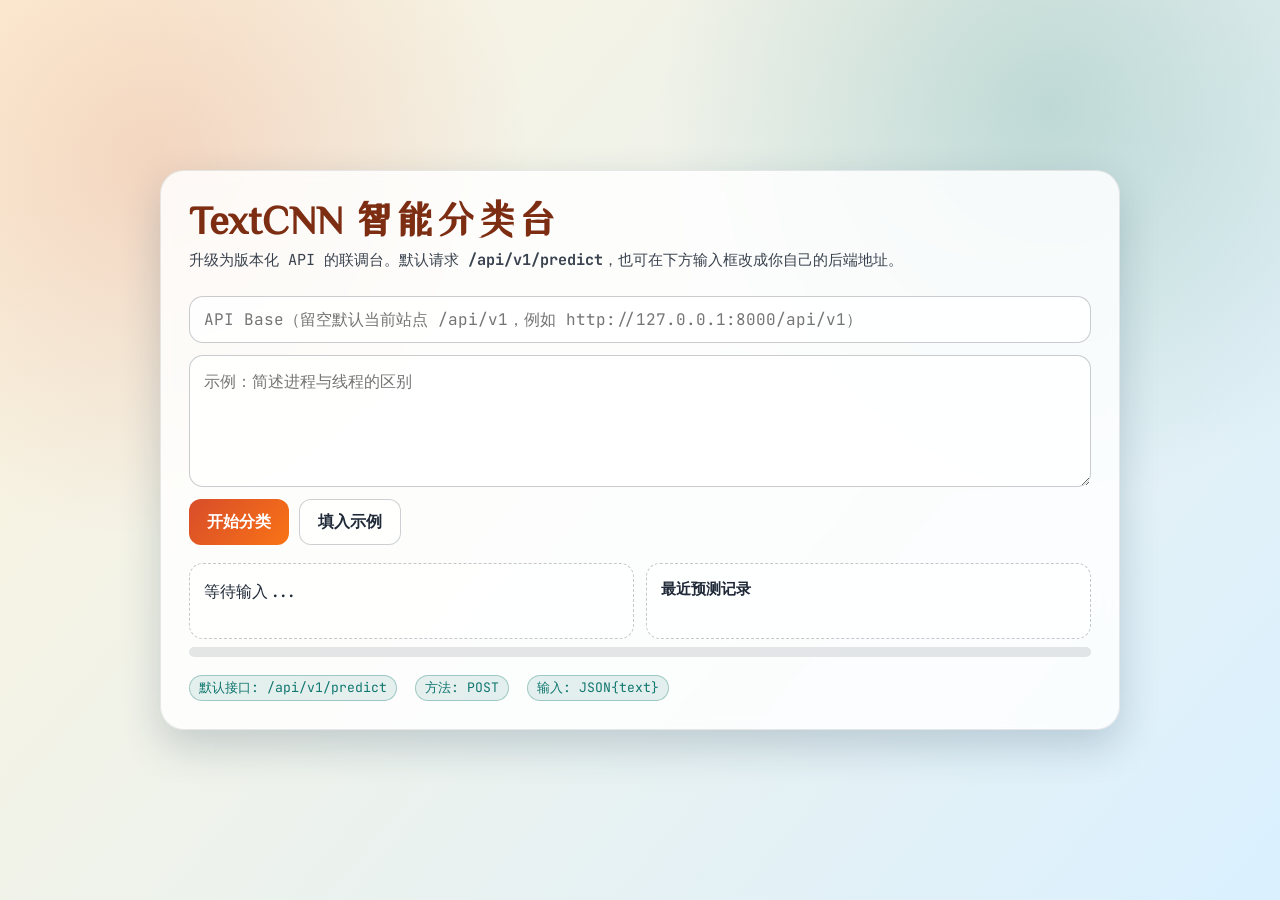
==== web/index.html @ a1f9fcad "feat: upgrade api responses and frontend integration" ====
<!doctype html>
<html lang="zh-CN">
<head>
  <meta charset="UTF-8" />
  <meta name="viewport" content="width=device-width, initial-scale=1.0" />
  <title>TextCNN 智能分类台</title>
  <link rel="preconnect" href="https://fonts.googleapis.com" />
  <link rel="preconnect" href="https://fonts.gstatic.com" crossorigin />
  <link href="https://fonts.googleapis.com/css2?family=ZCOOL+XiaoWei&family=JetBrains+Mono:wght@400;600&display=swap" rel="stylesheet" />
  <link rel="stylesheet" href="/web/style.css" />
</head>
<body>
  <main class="panel">
    <h1>TextCNN 智能分类台</h1>
    <p class="sub">升级为版本化 API 的联调台。默认请求 <strong>/api/v1/predict</strong>，也可在下方输入框改成你自己的后端地址。</p>

    <section class="form">
      <input id="apiBase" type="text" placeholder="API Base（留空默认当前站点 /api/v1，例如 http://127.0.0.1:8000/api/v1）" />
      <textarea id="inputText" placeholder="示例：简述进程与线程的区别"></textarea>
      <div class="actions">
        <button class="primary" id="predictBtn">开始分类</button>
        <button class="ghost" id="sampleBtn" type="button">填入示例</button>
      </div>
    </section>

    <section class="grid">
      <div class="result" id="resultBox">等待输入...</div>
      <div class="history">
        <h3>最近预测记录</h3>
        <ol id="historyList"></ol>
      </div>
    </section>

    <div class="conf-bar"><span id="confidenceBar"></span></div>

    <div class="meta">
      <span class="chip">默认接口: /api/v1/predict</span>
      <span class="chip">方法: POST</span>
      <span class="chip">输入: JSON{text}</span>
    </div>
  </main>
  <script src="/web/app.js"></script>
</body>
</html>
---- web/style.css ----
:root {
  --bg-1: #fef4dc;
  --bg-2: #daf0ff;
  --ink: #1f2937;
  --brand: #d84d2a;
  --brand-2: #0f766e;
  --card: rgba(255, 255, 255, 0.84);
  --shadow: 0 16px 40px rgba(22, 50, 74, 0.2);
  --ok: #166534;
  --warn: #9a3412;
}

* {
  box-sizing: border-box;
}

body {
  margin: 0;
  min-height: 100vh;
  font-family: "JetBrains Mono", "Microsoft YaHei", sans-serif;
  color: var(--ink);
  background:
    radial-gradient(circle at 12% 18%, rgba(216, 77, 42, 0.18), transparent 28%),
    radial-gradient(circle at 82% 12%, rgba(15, 118, 110, 0.2), transparent 30%),
    linear-gradient(130deg, var(--bg-1), var(--bg-2));
  display: grid;
  place-items: center;
  padding: 24px;
}

.panel {
  width: min(960px, 100%);
  background: var(--card);
  backdrop-filter: blur(7px);
  border: 1px solid rgba(31, 41, 55, 0.1);
  border-radius: 24px;
  box-shadow: var(--shadow);
  padding: 28px;
  animation: rise 420ms ease-out;
}

@keyframes rise {
  from { opacity: 0; transform: translateY(14px) scale(0.985); }
  to { opacity: 1; transform: translateY(0) scale(1); }
}

h1 {
  margin: 0;
  font-family: "ZCOOL XiaoWei", serif;
  font-size: clamp(1.7rem, 3.6vw, 2.5rem);
  color: #7c2d12;
}

.sub {
  margin-top: 8px;
  opacity: 0.88;
  font-size: 0.95rem;
  line-height: 1.75;
}

.form {
  margin-top: 22px;
  display: grid;
  gap: 12px;
}

textarea,
input[type="text"] {
  width: 100%;
  border-radius: 14px;
  border: 1px solid rgba(31, 41, 55, 0.24);
  padding: 12px 14px;
  font: inherit;
  background: rgba(255, 255, 255, 0.8);
}

textarea {
  min-height: 132px;
  line-height: 1.7;
  resize: vertical;
}

textarea:focus,
input[type="text"]:focus {
  outline: none;
  border-color: var(--brand-2);
  box-shadow: 0 0 0 3px rgba(15, 118, 110, 0.16);
}

.actions {
  display: flex;
  gap: 10px;
  flex-wrap: wrap;
}

button {
  border: none;
  border-radius: 12px;
  padding: 11px 18px;
  font: inherit;
  font-weight: 600;
  cursor: pointer;
  transition: transform 150ms ease, filter 150ms ease;
}

button:hover {
  transform: translateY(-1px);
  filter: saturate(1.08);
}

.primary {
  background: linear-gradient(130deg, var(--brand), #f97316);
  color: #fff;
}

.ghost {
  background: rgba(255, 255, 255, 0.72);
  color: var(--ink);
  border: 1px solid rgba(31, 41, 55, 0.22);
}

.grid {
  margin-top: 18px;
  display: grid;
  grid-template-columns: 1fr 1fr;
  gap: 12px;
}

.result,
.history {
  border-radius: 14px;
  padding: 14px;
  background: rgba(255, 255, 255, 0.7);
  border: 1px dashed rgba(31, 41, 55, 0.26);
  min-height: 76px;
}

.result {
  line-height: 1.8;
}

.history h3 {
  margin: 0 0 8px;
  font-size: 0.95rem;
}

#historyList {
  margin: 0;
  padding-left: 18px;
  line-height: 1.6;
  font-size: 0.92rem;
  max-height: 160px;
  overflow: auto;
}

.ok { color: var(--ok); }
.warn { color: var(--warn); }

.meta {
  margin-top: 12px;
}

.chip {
  display: inline-block;
  margin-right: 8px;
  margin-top: 6px;
  font-size: 0.82rem;
  padding: 3px 9px;
  border-radius: 999px;
  background: rgba(15, 118, 110, 0.1);
  color: #0f766e;
  border: 1px solid rgba(15, 118, 110, 0.32);
}

.conf-bar {
  margin-top: 8px;
  width: 100%;
  height: 10px;
  border-radius: 99px;
  background: rgba(15, 23, 42, 0.1);
  overflow: hidden;
}

.conf-bar > span {
  display: block;
  height: 100%;
  width: 0;
  background: linear-gradient(90deg, #0f766e, #22c55e);
  transition: width 300ms ease;
}

@media (max-width: 780px) {
  .panel {
    padding: 18px;
    border-radius: 16px;
  }

  .grid {
    grid-template-columns: 1fr;
  }

  .actions {
    display: grid;
    grid-template-columns: 1fr 1fr;
  }

  button {
    width: 100%;
  }
}
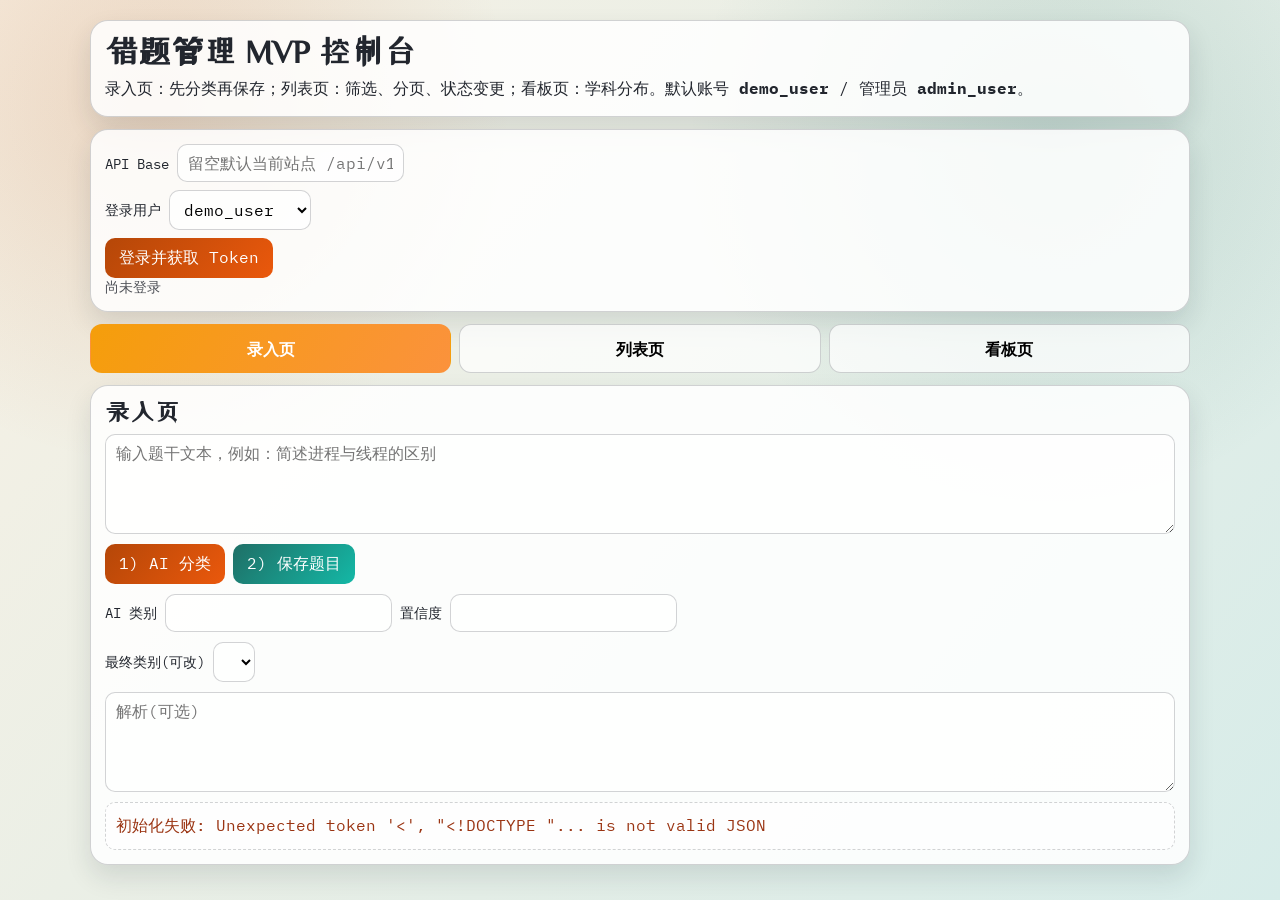
==== commit b9fc83ae: "feat: deliver MVP workflow with auth, question lifecycle, ops and UI" ====
--- a/web/index.html
+++ b/web/index.html
@@ -3,41 +3,104 @@
 <head>
   <meta charset="UTF-8" />
   <meta name="viewport" content="width=device-width, initial-scale=1.0" />
-  <title>TextCNN 智能分类台</title>
+  <title>错题管理 MVP 控制台</title>
   <link rel="preconnect" href="https://fonts.googleapis.com" />
   <link rel="preconnect" href="https://fonts.gstatic.com" crossorigin />
-  <link href="https://fonts.googleapis.com/css2?family=ZCOOL+XiaoWei&family=JetBrains+Mono:wght@400;600&display=swap" rel="stylesheet" />
+  <link href="https://fonts.googleapis.com/css2?family=ZCOOL+XiaoWei&family=IBM+Plex+Mono:wght@400;600&display=swap" rel="stylesheet" />
   <link rel="stylesheet" href="/web/style.css" />
 </head>
 <body>
-  <main class="panel">
-    <h1>TextCNN 智能分类台</h1>
-    <p class="sub">升级为版本化 API 的联调台。默认请求 <strong>/api/v1/predict</strong>，也可在下方输入框改成你自己的后端地址。</p>
+  <main class="shell">
+    <header class="hero">
+      <h1>错题管理 MVP 控制台</h1>
+      <p>录入页：先分类再保存；列表页：筛选、分页、状态变更；看板页：学科分布。默认账号 <strong>demo_user</strong> / 管理员 <strong>admin_user</strong>。</p>
+    </header>
 
-    <section class="form">
-      <input id="apiBase" type="text" placeholder="API Base（留空默认当前站点 /api/v1，例如 http://127.0.0.1:8000/api/v1）" />
-      <textarea id="inputText" placeholder="示例：简述进程与线程的区别"></textarea>
-      <div class="actions">
-        <button class="primary" id="predictBtn">开始分类</button>
-        <button class="ghost" id="sampleBtn" type="button">填入示例</button>
+    <section class="auth-card">
+      <div class="row compact">
+        <label for="apiBase">API Base</label>
+        <input id="apiBase" type="text" placeholder="留空默认当前站点 /api/v1" />
+      </div>
+      <div class="row compact">
+        <label for="username">登录用户</label>
+        <select id="username">
+          <option value="demo_user">demo_user</option>
+          <option value="admin_user">admin_user</option>
+        </select>
+      </div>
+      <button id="loginBtn" class="primary" type="button">登录并获取 Token</button>
+      <div id="authStatus" class="hint">尚未登录</div>
+    </section>
+
+    <nav class="tabs">
+      <button class="tab active" data-tab="entry" type="button">录入页</button>
+      <button class="tab" data-tab="list" type="button">列表页</button>
+      <button class="tab" data-tab="board" type="button">看板页</button>
+    </nav>
+
+    <section id="tab-entry" class="panel active">
+      <h2>录入页</h2>
+      <textarea id="entryText" placeholder="输入题干文本，例如：简述进程与线程的区别"></textarea>
+      <div class="row">
+        <button id="classifyBtn" class="primary" type="button">1) AI 分类</button>
+        <button id="saveBtn" class="accent" type="button">2) 保存题目</button>
+      </div>
+      <div class="row">
+        <label for="entryAiLabel">AI 类别</label>
+        <input id="entryAiLabel" type="text" readonly />
+        <label for="entryConfidence">置信度</label>
+        <input id="entryConfidence" type="text" readonly />
+      </div>
+      <div class="row">
+        <label for="entryFinalLabel">最终类别(可改)</label>
+        <select id="entryFinalLabel"></select>
+      </div>
+      <textarea id="entryAnalysis" placeholder="解析(可选)"></textarea>
+      <div id="entryResult" class="result">等待操作...</div>
+    </section>
+
+    <section id="tab-list" class="panel">
+      <h2>列表页</h2>
+      <div class="row wrap">
+        <label for="filterLabel">学科</label>
+        <select id="filterLabel"><option value="">全部</option></select>
+        <label for="filterStatus">状态</label>
+        <select id="filterStatus">
+          <option value="">全部</option>
+          <option value="unreviewed">unreviewed</option>
+          <option value="reviewed">reviewed</option>
+          <option value="mastered">mastered</option>
+          <option value="careless">careless</option>
+        </select>
+        <label for="filterKeyword">关键词</label>
+        <input id="filterKeyword" type="text" placeholder="题干关键词" />
+        <button id="searchBtn" class="primary" type="button">查询</button>
+      </div>
+      <div id="listMeta" class="hint">-</div>
+      <table>
+        <thead>
+          <tr>
+            <th>题干</th>
+            <th>最终类</th>
+            <th>状态</th>
+            <th>更新时间</th>
+            <th>操作</th>
+          </tr>
+        </thead>
+        <tbody id="questionTbody"></tbody>
+      </table>
+      <div class="row">
+        <button id="prevPageBtn" class="ghost" type="button">上一页</button>
+        <button id="nextPageBtn" class="ghost" type="button">下一页</button>
       </div>
     </section>
 
-    <section class="grid">
-      <div class="result" id="resultBox">等待输入...</div>
-      <div class="history">
-        <h3>最近预测记录</h3>
-        <ol id="historyList"></ol>
-      </div>
+    <section id="tab-board" class="panel">
+      <h2>看板页</h2>
+      <button id="refreshBoardBtn" class="primary" type="button">刷新分布</button>
+      <div id="boardTotal" class="hint">总题数：0</div>
+      <div id="boardChart" class="bars"></div>
     </section>
-
-    <div class="conf-bar"><span id="confidenceBar"></span></div>
-
-    <div class="meta">
-      <span class="chip">默认接口: /api/v1/predict</span>
-      <span class="chip">方法: POST</span>
-      <span class="chip">输入: JSON{text}</span>
-    </div>
   </main>
   <script src="/web/app.js"></script>
 </body>
--- a/web/style.css
+++ b/web/style.css
@@ -1,12 +1,12 @@
 :root {
-  --bg-1: #fef4dc;
-  --bg-2: #daf0ff;
-  --ink: #1f2937;
-  --brand: #d84d2a;
-  --brand-2: #0f766e;
-  --card: rgba(255, 255, 255, 0.84);
-  --shadow: 0 16px 40px rgba(22, 50, 74, 0.2);
-  --ok: #166534;
+  --bg-a: #f8f1e4;
+  --bg-b: #d7ece9;
+  --card: rgba(255, 255, 255, 0.85);
+  --ink: #22262e;
+  --main: #b54708;
+  --main-2: #1f6f66;
+  --line: rgba(34, 38, 46, 0.2);
+  --good: #166534;
   --warn: #9a3412;
 }
 
@@ -16,195 +16,229 @@
 
 body {
   margin: 0;
-  min-height: 100vh;
-  font-family: "JetBrains Mono", "Microsoft YaHei", sans-serif;
+  font-family: "IBM Plex Mono", "Microsoft YaHei", sans-serif;
   color: var(--ink);
   background:
-    radial-gradient(circle at 12% 18%, rgba(216, 77, 42, 0.18), transparent 28%),
-    radial-gradient(circle at 82% 12%, rgba(15, 118, 110, 0.2), transparent 30%),
-    linear-gradient(130deg, var(--bg-1), var(--bg-2));
-  display: grid;
-  place-items: center;
-  padding: 24px;
-}
-
+    radial-gradient(circle at 12% 12%, rgba(181, 71, 8, 0.16), transparent 26%),
+    radial-gradient(circle at 82% 16%, rgba(31, 111, 102, 0.16), transparent 28%),
+    linear-gradient(130deg, var(--bg-a), var(--bg-b));
+  min-height: 100vh;
+  padding: 20px;
+}
+
+.shell {
+  width: min(1100px, 100%);
+  margin: 0 auto;
+  display: grid;
+  gap: 12px;
+}
+
+.hero,
+.auth-card,
 .panel {
-  width: min(960px, 100%);
   background: var(--card);
-  backdrop-filter: blur(7px);
-  border: 1px solid rgba(31, 41, 55, 0.1);
-  border-radius: 24px;
-  box-shadow: var(--shadow);
-  padding: 28px;
-  animation: rise 420ms ease-out;
-}
-
-@keyframes rise {
-  from { opacity: 0; transform: translateY(14px) scale(0.985); }
-  to { opacity: 1; transform: translateY(0) scale(1); }
-}
-
-h1 {
+  border: 1px solid var(--line);
+  border-radius: 18px;
+  padding: 14px;
+  box-shadow: 0 12px 26px rgba(27, 39, 52, 0.12);
+}
+
+h1,
+h2 {
   margin: 0;
   font-family: "ZCOOL XiaoWei", serif;
-  font-size: clamp(1.7rem, 3.6vw, 2.5rem);
-  color: #7c2d12;
-}
-
-.sub {
-  margin-top: 8px;
-  opacity: 0.88;
-  font-size: 0.95rem;
-  line-height: 1.75;
-}
-
-.form {
-  margin-top: 22px;
-  display: grid;
-  gap: 12px;
-}
-
+}
+
+.hero p {
+  margin: 8px 0 0;
+  line-height: 1.7;
+}
+
+.tabs {
+  display: grid;
+  grid-template-columns: repeat(3, 1fr);
+  gap: 8px;
+}
+
+.tab {
+  border: 1px solid var(--line);
+  background: rgba(255, 255, 255, 0.72);
+  border-radius: 12px;
+  padding: 10px;
+  cursor: pointer;
+  font: inherit;
+  font-weight: 600;
+}
+
+.tab.active {
+  background: linear-gradient(120deg, #f59e0b, #fb923c);
+  color: #fff;
+  border-color: transparent;
+}
+
+.panel {
+  display: none;
+  animation: fadeIn 220ms ease-out;
+}
+
+.panel.active {
+  display: grid;
+  gap: 10px;
+}
+
+@keyframes fadeIn {
+  from {
+    opacity: 0;
+    transform: translateY(8px);
+  }
+  to {
+    opacity: 1;
+    transform: translateY(0);
+  }
+}
+
+.row {
+  display: flex;
+  gap: 8px;
+  align-items: center;
+}
+
+.row.wrap {
+  flex-wrap: wrap;
+}
+
+.row.compact {
+  margin-bottom: 8px;
+}
+
+label {
+  font-size: 0.9rem;
+}
+
+input,
 textarea,
-input[type="text"] {
-  width: 100%;
-  border-radius: 14px;
-  border: 1px solid rgba(31, 41, 55, 0.24);
-  padding: 12px 14px;
+select,
+button {
   font: inherit;
-  background: rgba(255, 255, 255, 0.8);
+}
+
+input,
+textarea,
+select {
+  border: 1px solid var(--line);
+  border-radius: 10px;
+  padding: 8px 10px;
+  background: rgba(255, 255, 255, 0.72);
 }
 
 textarea {
-  min-height: 132px;
-  line-height: 1.7;
+  min-height: 100px;
   resize: vertical;
-}
-
-textarea:focus,
-input[type="text"]:focus {
-  outline: none;
-  border-color: var(--brand-2);
-  box-shadow: 0 0 0 3px rgba(15, 118, 110, 0.16);
-}
-
-.actions {
-  display: flex;
-  gap: 10px;
-  flex-wrap: wrap;
 }
 
 button {
   border: none;
-  border-radius: 12px;
-  padding: 11px 18px;
-  font: inherit;
-  font-weight: 600;
+  border-radius: 10px;
+  padding: 9px 14px;
   cursor: pointer;
-  transition: transform 150ms ease, filter 150ms ease;
-}
-
-button:hover {
-  transform: translateY(-1px);
-  filter: saturate(1.08);
 }
 
 .primary {
-  background: linear-gradient(130deg, var(--brand), #f97316);
   color: #fff;
+  background: linear-gradient(130deg, var(--main), #ea580c);
+}
+
+.accent {
+  color: #fff;
+  background: linear-gradient(130deg, var(--main-2), #14b8a6);
 }
 
 .ghost {
-  background: rgba(255, 255, 255, 0.72);
-  color: var(--ink);
-  border: 1px solid rgba(31, 41, 55, 0.22);
-}
-
-.grid {
-  margin-top: 18px;
-  display: grid;
-  grid-template-columns: 1fr 1fr;
-  gap: 12px;
-}
-
-.result,
-.history {
-  border-radius: 14px;
-  padding: 14px;
-  background: rgba(255, 255, 255, 0.7);
-  border: 1px dashed rgba(31, 41, 55, 0.26);
-  min-height: 76px;
+  border: 1px solid var(--line);
+  background: rgba(255, 255, 255, 0.8);
+}
+
+.hint {
+  font-size: 0.88rem;
+  color: rgba(34, 38, 46, 0.8);
 }
 
 .result {
-  line-height: 1.8;
-}
-
-.history h3 {
-  margin: 0 0 8px;
-  font-size: 0.95rem;
-}
-
-#historyList {
-  margin: 0;
-  padding-left: 18px;
+  border-radius: 10px;
+  border: 1px dashed var(--line);
+  background: rgba(255, 255, 255, 0.65);
+  padding: 10px;
   line-height: 1.6;
+}
+
+table {
+  width: 100%;
+  border-collapse: collapse;
   font-size: 0.92rem;
-  max-height: 160px;
-  overflow: auto;
-}
-
-.ok { color: var(--ok); }
-.warn { color: var(--warn); }
-
-.meta {
-  margin-top: 12px;
-}
-
-.chip {
-  display: inline-block;
-  margin-right: 8px;
-  margin-top: 6px;
-  font-size: 0.82rem;
-  padding: 3px 9px;
+}
+
+th,
+td {
+  border-bottom: 1px solid var(--line);
+  text-align: left;
+  padding: 8px;
+  vertical-align: top;
+}
+
+th {
+  font-size: 0.86rem;
+  letter-spacing: 0.03em;
+}
+
+.bars {
+  display: grid;
+  gap: 8px;
+}
+
+.bar-item {
+  display: grid;
+  grid-template-columns: 180px 1fr 70px;
+  gap: 10px;
+  align-items: center;
+}
+
+.bar-track {
+  height: 12px;
   border-radius: 999px;
-  background: rgba(15, 118, 110, 0.1);
-  color: #0f766e;
-  border: 1px solid rgba(15, 118, 110, 0.32);
-}
-
-.conf-bar {
-  margin-top: 8px;
-  width: 100%;
-  height: 10px;
-  border-radius: 99px;
   background: rgba(15, 23, 42, 0.1);
   overflow: hidden;
 }
 
-.conf-bar > span {
-  display: block;
+.bar-fill {
   height: 100%;
-  width: 0;
+  border-radius: 999px;
   background: linear-gradient(90deg, #0f766e, #22c55e);
-  transition: width 300ms ease;
-}
-
-@media (max-width: 780px) {
-  .panel {
-    padding: 18px;
-    border-radius: 16px;
-  }
-
-  .grid {
+}
+
+.small {
+  padding: 4px 8px;
+  border-radius: 8px;
+  font-size: 0.8rem;
+}
+
+.ok {
+  color: var(--good);
+}
+
+.warn {
+  color: var(--warn);
+}
+
+@media (max-width: 860px) {
+  .tabs {
     grid-template-columns: 1fr;
   }
 
-  .actions {
-    display: grid;
-    grid-template-columns: 1fr 1fr;
-  }
-
-  button {
-    width: 100%;
-  }
-}
+  .bar-item {
+    grid-template-columns: 1fr;
+  }
+
+  .row {
+    flex-wrap: wrap;
+  }
+}
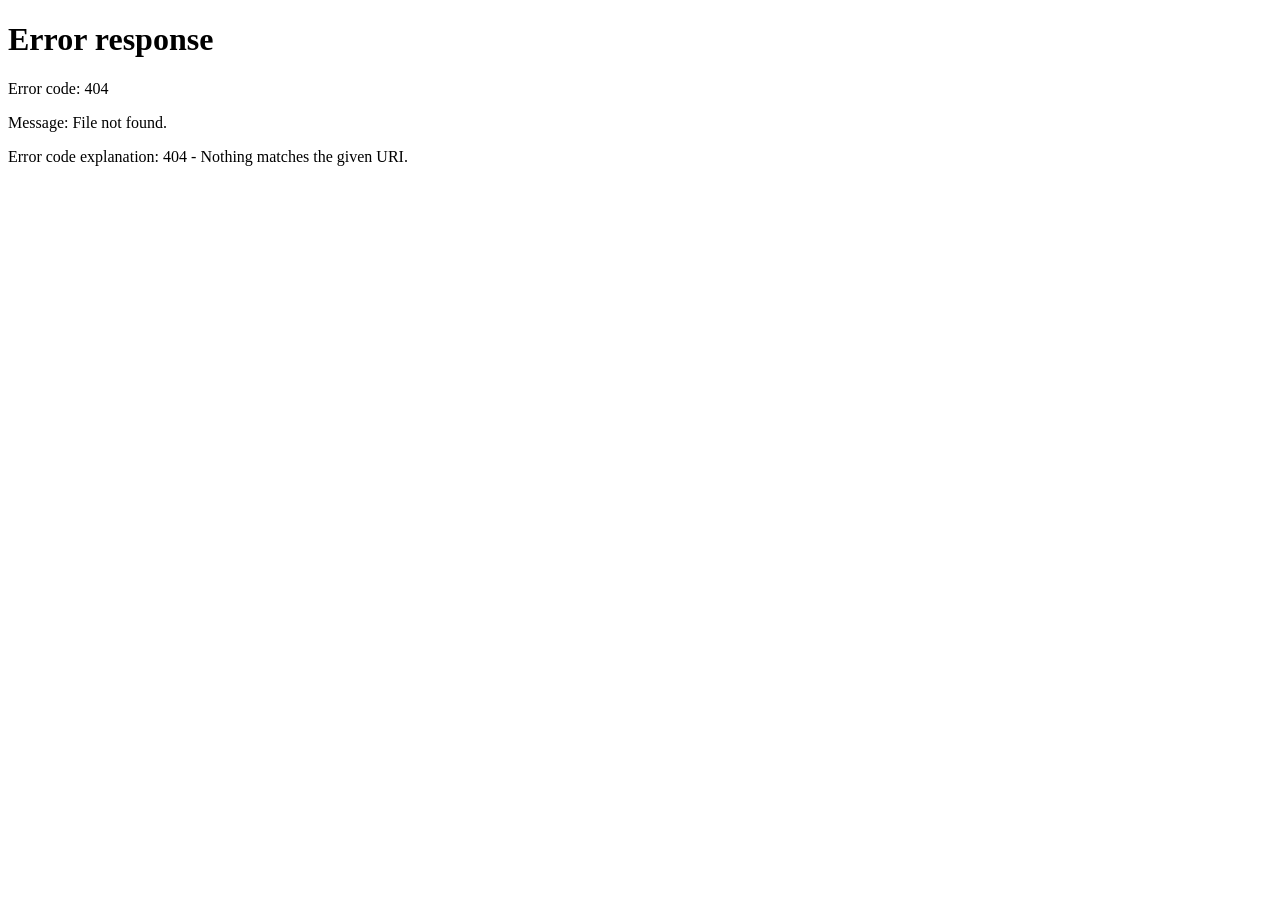
==== commit 93766e54: "最小mvp以及一些杂项文件" ====
--- a/web/index.html
+++ b/web/index.html
@@ -3,7 +3,7 @@
 <head>
   <meta charset="UTF-8" />
   <meta name="viewport" content="width=device-width, initial-scale=1.0" />
-  <title>错题管理 MVP 控制台</title>
+  <title>星火 · 智能错题空间</title>
   <link rel="preconnect" href="https://fonts.googleapis.com" />
   <link rel="preconnect" href="https://fonts.gstatic.com" crossorigin />
   <link href="https://fonts.googleapis.com/css2?family=ZCOOL+XiaoWei&family=IBM+Plex+Mono:wght@400;600&display=swap" rel="stylesheet" />
@@ -12,68 +12,71 @@
 <body>
   <main class="shell">
     <header class="hero">
-      <h1>错题管理 MVP 控制台</h1>
-      <p>录入页：先分类再保存；列表页：筛选、分页、状态变更；看板页：学科分布。默认账号 <strong>demo_user</strong> / 管理员 <strong>admin_user</strong>。</p>
+      <div class="hero-brand">
+        <div class="logo-circle-small">
+          <svg viewBox="0 0 24 24" width="24" height="24" stroke="currentColor" stroke-width="2" fill="none" stroke-linecap="round" stroke-linejoin="round"><path d="M4 19.5v-15A2.5 2.5 0 0 1 6.5 2H20v20H6.5a2.5 2.5 0 0 1 0-5H20"></path></svg>
+        </div>
+        <h1>星火 · 智能错题空间</h1>
+      </div>
+      <div class="user-profile">
+        <div class="avatar">
+          <svg viewBox="0 0 24 24" width="18" height="18" stroke="currentColor" stroke-width="2" fill="none"><path d="M20 21v-2a4 4 0 0 0-4-4H8a4 4 0 0 0-4 4v2"></path><circle cx="12" cy="7" r="4"></circle></svg>
+        </div>
+        <span id="authStatus" class="username">已登录</span>
+        <button id="logoutBtn" class="ghost small-btn" type="button">退出</button>
+      </div>
     </header>
 
-    <section class="auth-card">
-      <div class="row compact">
-        <label for="apiBase">API Base</label>
-        <input id="apiBase" type="text" placeholder="留空默认当前站点 /api/v1" />
-      </div>
-      <div class="row compact">
-        <label for="username">登录用户</label>
-        <select id="username">
-          <option value="demo_user">demo_user</option>
-          <option value="admin_user">admin_user</option>
-        </select>
-      </div>
-      <button id="loginBtn" class="primary" type="button">登录并获取 Token</button>
-      <div id="authStatus" class="hint">尚未登录</div>
-    </section>
-
     <nav class="tabs">
-      <button class="tab active" data-tab="entry" type="button">录入页</button>
-      <button class="tab" data-tab="list" type="button">列表页</button>
-      <button class="tab" data-tab="board" type="button">看板页</button>
+      <button class="tab active" data-tab="entry" type="button">录入</button>
+      <button class="tab" data-tab="list" type="button">记录</button>
+      <button class="tab" data-tab="board" type="button">分析</button>
     </nav>
 
     <section id="tab-entry" class="panel active">
-      <h2>录入页</h2>
-      <textarea id="entryText" placeholder="输入题干文本，例如：简述进程与线程的区别"></textarea>
+      <h2>录入</h2>
+      <textarea id="entryText" placeholder="请输入题目文本..."></textarea>
+      
+      <div class="btn-group-full">
+        <button id="classifyBtn" class="primary btn-large spread-btn" type="button">
+          <svg viewBox="0 0 24 24" width="18" height="18" stroke="currentColor" stroke-width="2" fill="none"><path d="M12 2l3 6 6 3-6 3-3 6-3-6-6-3 6-3z"></path></svg>
+          分类
+        </button>
+        <button id="saveBtn" class="accent btn-large spread-btn" type="button">
+          <svg viewBox="0 0 24 24" width="18" height="18" stroke="currentColor" stroke-width="2" fill="none"><path d="M19 21H5a2 2 0 0 1-2-2V5a2 2 0 0 1 2-2h11l5 5v11a2 2 0 0 1-2 2z"></path><polyline points="17 21 17 13 7 13 7 21"></polyline><polyline points="7 3 7 8 15 8"></polyline></svg>
+          确认保存
+        </button>
+      </div>
+
       <div class="row">
-        <button id="classifyBtn" class="primary" type="button">1) AI 分类</button>
-        <button id="saveBtn" class="accent" type="button">2) 保存题目</button>
-      </div>
-      <div class="row">
-        <label for="entryAiLabel">AI 类别</label>
+        <label for="entryAiLabel">类别</label>
         <input id="entryAiLabel" type="text" readonly />
         <label for="entryConfidence">置信度</label>
         <input id="entryConfidence" type="text" readonly />
       </div>
       <div class="row">
-        <label for="entryFinalLabel">最终类别(可改)</label>
+        <label for="entryFinalLabel">最终类别</label>
         <select id="entryFinalLabel"></select>
       </div>
-      <textarea id="entryAnalysis" placeholder="解析(可选)"></textarea>
-      <div id="entryResult" class="result">等待操作...</div>
+      <textarea id="entryAnalysis" placeholder="解析（可选）"></textarea>
+      <div id="entryResult" class="result">就绪</div>
     </section>
 
     <section id="tab-list" class="panel">
-      <h2>列表页</h2>
+      <h2>记录</h2>
       <div class="row wrap">
         <label for="filterLabel">学科</label>
         <select id="filterLabel"><option value="">全部</option></select>
         <label for="filterStatus">状态</label>
         <select id="filterStatus">
           <option value="">全部</option>
-          <option value="unreviewed">unreviewed</option>
-          <option value="reviewed">reviewed</option>
-          <option value="mastered">mastered</option>
-          <option value="careless">careless</option>
+            <option value="unreviewed">未复习</option>
+            <option value="reviewed">已复习</option>
+            <option value="mastered">已掌握</option>
+            <option value="careless">粗心错</option>
         </select>
         <label for="filterKeyword">关键词</label>
-        <input id="filterKeyword" type="text" placeholder="题干关键词" />
+        <input id="filterKeyword" type="text" placeholder="输入关键词" />
         <button id="searchBtn" class="primary" type="button">查询</button>
       </div>
       <div id="listMeta" class="hint">-</div>
@@ -81,7 +84,7 @@
         <thead>
           <tr>
             <th>题干</th>
-            <th>最终类</th>
+            <th>类别</th>
             <th>状态</th>
             <th>更新时间</th>
             <th>操作</th>
@@ -96,10 +99,16 @@
     </section>
 
     <section id="tab-board" class="panel">
-      <h2>看板页</h2>
-      <button id="refreshBoardBtn" class="primary" type="button">刷新分布</button>
+      <h2>分析</h2>
+      <button id="refreshBoardBtn" class="primary" type="button">刷新</button>
       <div id="boardTotal" class="hint">总题数：0</div>
+      <div id="masteryOverview" class="cards"></div>
+      <h3>学科分布</h3>
       <div id="boardChart" class="bars"></div>
+      <h3>近 7 天趋势</h3>
+      <div id="trendChart" class="bars"></div>
+      <h3>薄弱学科</h3>
+      <div id="weakTopics" class="bars"></div>
     </section>
   </main>
   <script src="/web/app.js"></script>
--- a/web/style.css
+++ b/web/style.css
@@ -39,8 +39,258 @@
   background: var(--card);
   border: 1px solid var(--line);
   border-radius: 18px;
-  padding: 14px;
+  padding: 18px 24px;
   box-shadow: 0 12px 26px rgba(27, 39, 52, 0.12);
+}
+
+.hero {
+  display: flex;
+  justify-content: space-between;
+  align-items: center;
+  flex-wrap: wrap;
+  gap: 16px;
+}
+
+.hero-brand {
+  display: flex;
+  align-items: center;
+  gap: 14px;
+}
+
+.hero h1 {
+  margin: 0;
+  text-align: left;
+}
+
+.logo-circle-small {
+  width: 44px;
+  height: 44px;
+  background: linear-gradient(135deg, var(--main-2), #0f766e);
+  color: white;
+  border-radius: 50%;
+  display: flex;
+  align-items: center;
+  justify-content: center;
+  box-shadow: 0 4px 12px rgba(31, 111, 102, 0.2);
+}
+
+.user-profile {
+  display: flex;
+  align-items: center;
+  gap: 12px;
+  background: rgba(255, 255, 255, 0.6);
+  padding: 6px 14px 6px 6px;
+  border-radius: 50px;
+  border: 1px solid var(--line);
+  box-shadow: 0 2px 8px rgba(0, 0, 0, 0.05);
+}
+
+.user-profile .avatar {
+  width: 36px;
+  height: 36px;
+  background: #fff;
+  border-radius: 50%;
+  display: flex;
+  align-items: center;
+  justify-content: center;
+  color: var(--main-2);
+  box-shadow: 0 2px 6px rgba(0,0,0,0.1);
+}
+
+.user-profile .username {
+  font-size: 0.95rem;
+  font-weight: 600;
+  color: #334155;
+}
+
+.small-btn {
+  padding: 4px 12px;
+  font-size: 0.85rem;
+  border-radius: 20px;
+  border: 1px solid rgba(203, 213, 225, 0.8);
+}
+
+.small-btn:hover {
+  background: rgba(241, 245, 249, 0.8);
+}
+
+.btn-group-full {
+  display: grid;
+  grid-template-columns: 1fr 1fr;
+  gap: 16px;
+  margin: 8px 0;
+}
+
+.spread-btn {
+  display: flex;
+  align-items: center;
+  justify-content: center;
+  gap: 8px;
+  padding: 16px 20px;
+  font-size: 1.1rem;
+  font-weight: 600;
+  border-radius: 14px;
+  letter-spacing: 0.03em;
+  transition: transform 0.1s, box-shadow 0.2s;
+}
+
+.spread-btn.primary:hover {
+  transform: translateY(-1px);
+  box-shadow: 0 6px 20px rgba(181, 71, 8, 0.35);
+}
+
+.spread-btn.accent:hover {
+  transform: translateY(-1px);
+  box-shadow: 0 6px 20px rgba(31, 111, 102, 0.35);
+}
+
+.right-only {
+  margin-left: auto;
+}
+
+.login-shell {
+  min-height: 100vh;
+  display: grid;
+  place-items: center;
+  padding: 1rem;
+}
+
+.login-card {
+  width: min(440px, 100%);
+  background: rgba(255, 255, 255, 0.85);
+  backdrop-filter: blur(20px);
+  -webkit-backdrop-filter: blur(20px);
+  border: 1px solid rgba(255, 255, 255, 0.4);
+  border-radius: 28px;
+  padding: 40px 36px;
+  box-shadow: 
+    0 10px 40px -10px rgba(31, 111, 102, 0.15),
+    inset 0 1px 0 rgba(255,255,255,1);
+  display: flex;
+  flex-direction: column;
+  gap: 28px;
+  animation: slideUpFade 0.6s cubic-bezier(0.16, 1, 0.3, 1) forwards;
+}
+
+@keyframes slideUpFade {
+  from { opacity: 0; transform: translateY(20px); }
+  to { opacity: 1; transform: translateY(0); }
+}
+
+.login-header {
+  display: flex;
+  flex-direction: column;
+  align-items: center;
+  gap: 8px;
+}
+
+.logo-circle {
+  width: 64px;
+  height: 64px;
+  background: linear-gradient(135deg, var(--main-2), #0f766e);
+  color: white;
+  border-radius: 50%;
+  display: flex;
+  align-items: center;
+  justify-content: center;
+  margin-bottom: 12px;
+  box-shadow: 0 8px 24px rgba(31, 111, 102, 0.3);
+}
+
+.login-card h1 {
+  font-size: clamp(2rem, 3.5vw, 2.4rem);
+  letter-spacing: 0.02em;
+  text-align: center;
+  color: #1a1e24;
+}
+
+.login-sub {
+  margin: 0;
+  color: #64748b;
+  font-size: 1rem;
+  letter-spacing: 0.01em;
+  text-align: center;
+}
+
+.login-form {
+  display: flex;
+  flex-direction: column;
+  gap: 16px;
+}
+
+.input-group {
+  display: flex;
+  flex-direction: column;
+  gap: 6px;
+}
+
+.input-group label {
+  font-size: 0.9rem;
+  font-weight: 600;
+  color: #334155;
+  margin-left: 4px;
+}
+
+.input-group input {
+  padding: 14px 16px;
+  font-size: 1rem;
+  border-radius: 12px;
+  border: 1px solid rgba(203, 213, 225, 0.8);
+  background: rgba(255, 255, 255, 0.9);
+  transition: all 0.2s ease;
+}
+
+.input-group input:focus {
+  outline: none;
+  border-color: var(--main-2);
+  box-shadow: 0 0 0 3px rgba(31, 111, 102, 0.15);
+  background: #fff;
+}
+
+.auth-actions {
+  display: grid;
+  gap: 14px;
+  margin-top: 10px;
+}
+
+.btn-large {
+  padding: 14px 20px;
+  font-size: 1.05rem;
+  font-weight: 600;
+  letter-spacing: 0.03em;
+  border-radius: 12px;
+  transition: transform 0.1s, box-shadow 0.2s;
+}
+
+.btn-large.primary {
+  box-shadow: 0 4px 14px rgba(181, 71, 8, 0.25);
+}
+
+.btn-large.primary:hover {
+  transform: translateY(-1px);
+  box-shadow: 0 6px 20px rgba(181, 71, 8, 0.35);
+}
+
+.btn-large.ghost {
+  border: 1px solid #cbd5e1;
+  color: #475569;
+  background: transparent;
+}
+
+.btn-large.ghost:hover {
+  background: rgba(241, 245, 249, 0.8);
+  color: #1e293b;
+}
+
+.auth-footer {
+  margin-top: 8px;
+  padding-top: 20px;
+  border-top: 1px dashed rgba(203, 213, 225, 0.8);
+  text-align: center;
+  color: #64748b;
+}
+.auth-footer strong {
+  color: #334155;
 }
 
 h1,
@@ -52,6 +302,19 @@
 .hero p {
   margin: 8px 0 0;
   line-height: 1.7;
+}
+
+.hero h1 {
+  text-align: center;
+}
+
+.panel h2,
+.panel h3 {
+  text-align: center;
+}
+
+.login-card .hint {
+  text-align: center;
 }
 
 .tabs {
@@ -195,6 +458,24 @@
   gap: 8px;
 }
 
+.cards {
+  display: grid;
+  grid-template-columns: repeat(4, minmax(0, 1fr));
+  gap: 8px;
+}
+
+.card {
+  border: 1px solid var(--line);
+  border-radius: 10px;
+  padding: 10px;
+  background: rgba(255, 255, 255, 0.72);
+  line-height: 1.6;
+}
+
+.card strong {
+  font-size: 1.2rem;
+}
+
 .bar-item {
   display: grid;
   grid-template-columns: 180px 1fr 70px;
@@ -215,6 +496,30 @@
   background: linear-gradient(90deg, #0f766e, #22c55e);
 }
 
+.trend-item {
+  display: grid;
+  grid-template-columns: 120px 1fr 160px;
+  gap: 10px;
+  align-items: center;
+}
+
+.trend-bars {
+  display: grid;
+  gap: 6px;
+}
+
+.trend-created {
+  background: linear-gradient(90deg, #0ea5e9, #22d3ee);
+}
+
+.trend-reviewed {
+  background: linear-gradient(90deg, #f97316, #f59e0b);
+}
+
+.weak-fill {
+  background: linear-gradient(90deg, #dc2626, #f97316);
+}
+
 .small {
   padding: 4px 8px;
   border-radius: 8px;
@@ -238,6 +543,14 @@
     grid-template-columns: 1fr;
   }
 
+  .trend-item {
+    grid-template-columns: 1fr;
+  }
+
+  .cards {
+    grid-template-columns: 1fr 1fr;
+  }
+
   .row {
     flex-wrap: wrap;
   }
